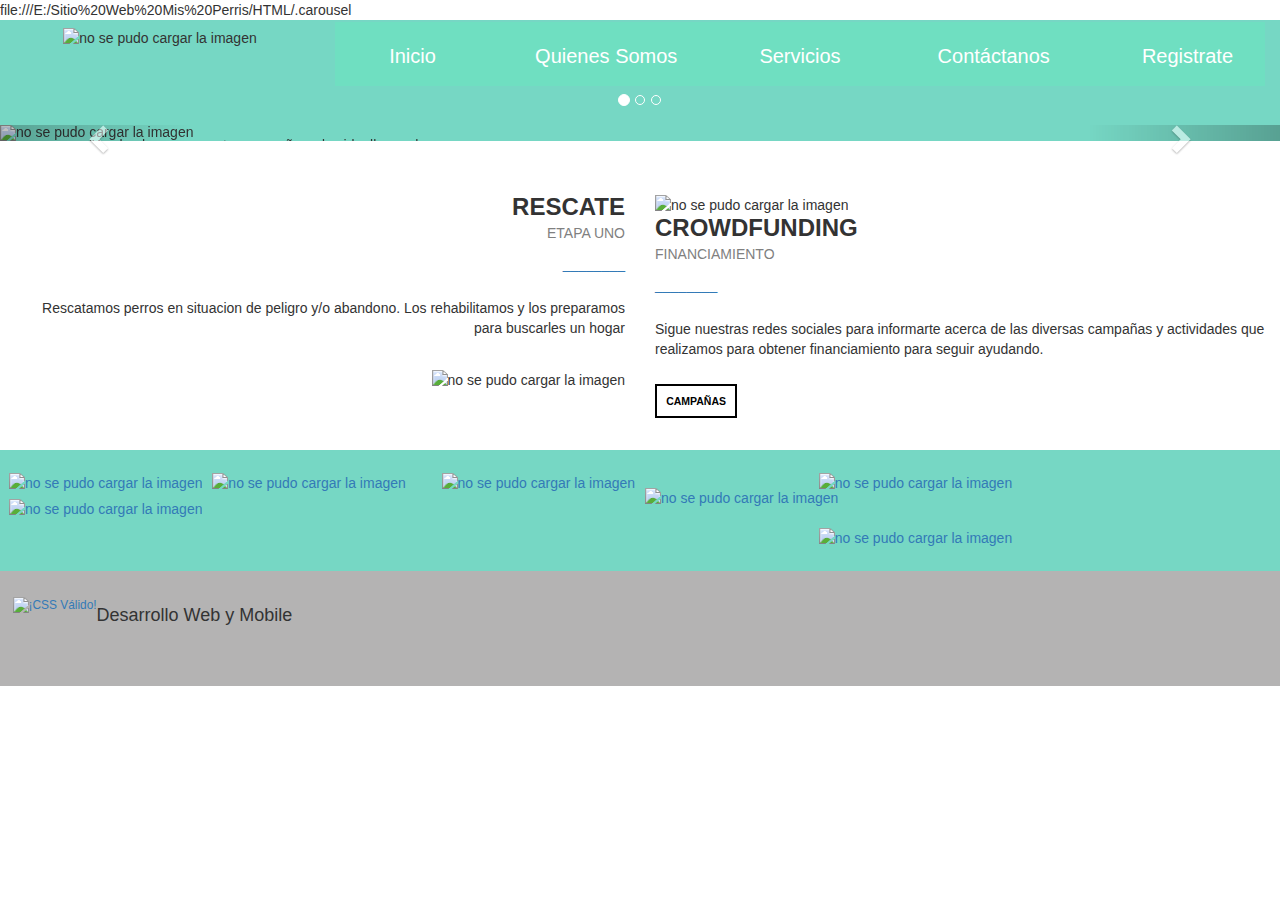
==== index.html @ 088af7e4 "HTML" ====
﻿<!DOCTYPE html>
<html lang="es">
<head>
	<title>Mis Perris</title>
	<meta charset="UTF-8">
	<meta name="viewport" content="width=device-width">
	<link rel="stylesheet" href="CSS/flexboxgrid.min.css">
	<link rel="stylesheet" type="text/css" href="CSS/index-estilo.css">
	<link rel="stylesheet" type="text/css" href="https://maxcdn.bootstrapcdn.com/bootstrap/3.3.4/css/bootstrap.min.css">
	<script src="https://cdnjs.cloudflare.com/ajax/libs/jquery/2.1.3/jquery.min.js"></script>
	<script src="https://maxcdn.bootstrapcdn.com/bootstrap/3.3.4/js/bootstrap.min.js"></script>
	<script src="JS/index-js.js"></script>
</head>file:///E:/Sitio%20Web%20Mis%20Perris/HTML/.carousel
<body>
   <div class="container" style="width:100%;">  
	<nav class="row">
		  <div class="col-xs-12 col-sm-6 col-md-3">
		   <img  src="imagenes/img/logo.png" id="logo" alt="no se pudo cargar la imagen"> 
		  </div>
		  <div class="col-xs-12 col-md-9">
		  <div class="col-xs-12 col-sm-2 menu">
			  <a href="index.html" style="color:white;">Inicio</a>
			  </div>
		  <div class="col-xs-12 col-sm-3 menu">Quienes Somos</div>
		  <div class="col-xs-12 col-sm-2 menu">Servicios</div>  
		  <div class="col-xs-12 col-sm-3 menu">Contáctanos</div>	
		  <div class="col-xs-12 col-sm-2 menu boton" >
		  <a href="formulario.html" style="color:white;" >Registrate</a>
		  </div>
		  </div>
    </nav>
	
	<header class="awSlider row" style="padding-top:3%;">
	 <div  class="carousel slide col-xs-12 col-sm-12" data-ride="carousel">
     <!-- Indicators -->
      <ol class="carousel-indicators">
       <li data-target=".carousel" data-slide-to="0" class="active"></li>
       <li data-target=".carousel" data-slide-to="1"></li>
       <li data-target=".carousel" data-slide-to="2"></li>
      </ol>
     <!-- Wrapper for slides -->
      <div class="carousel-inner" role="listbox">
       <div class="item active">
        <img src="imagenes/adoptados/Apolo.jpg" class="imgcarrusel" alt="no se pudo cargar la imagen">
        <div class="texto-encima" style="bottom:15%; left:7%;">"Apolo ahora es nuestro compañero de vida, llego a hacernos muy felices"</div>
       </div>
       <div class="item">
        <img src="imagenes/adoptados/Duque.jpg" class="imgcarrusel" alt="no se pudo cargar la imagen">
        <div class="texto-encima" style="top:10%; right:15%;" >"Duque es mi compañero de aventura, jamas se cansa siempre esta a mi lado"</div>
       </div>
       <div class="item">
        <img src="imagenes/adoptados/Tom.jpg" class="imgcarrusel" alt="no se pudo cargar la imagen">
        <div class="texto-encima" style="bottom:56%; left:9%;">"Nuestro pequeño Tom. Es muy lindo llegar a casa y ver como nuestro amiguito corre a saludarnos"</div>
       </div>
      </div>
    <!-- Controls -->
      <a class="left carousel-control" href=".carousel" role="button" data-slide="prev">
       <span class="glyphicon glyphicon-chevron-left" aria-hidden="true"></span>
       <span class="sr-only">Geri</span>
      </a>
      <a class="right carousel-control" href=".carousel" role="button" data-slide="next">
       <span class="glyphicon glyphicon-chevron-right" aria-hidden="true"></span>
       <span class="sr-only">İleri</span>
      </a>
	 </div>
	 </header>
	
	
	 <section class="row">
	  <article class="col-xs-12 col-lg-6 derecha">
	    <h3 class="subt"> RESCATE </h3>
		<h5 class="piesubt"> ETAPA UNO </h5>
		<a>________</a>
		<p id="textoi">
		Rescatamos perros en situacion de peligro y/o abandono. Los rehabilitamos 
		y los preparamos para buscarles un hogar
		<p>
	    <img src="imagenes/img/rescate.jpg" id="rescate" alt="no se pudo cargar la imagen">
	  </article>
	  <article class="col-xs-12 col-lg-6 izquierda" >
	    <img src="imagenes/img/crowfunding.jpg" id="comida" alt="no se pudo cargar la imagen"/>
		<h3 class="subt" > CROWDFUNDING </h3>
		<h5 class="piesubt"> FINANCIAMIENTO </h5>
		<a>________</a>
		<p id="textod"> 
		 Sigue nuestras redes sociales para informarte acerca de las diversas
		 campañas y actividades que realizamos para obtener financiamiento 
		 para seguir ayudando.
        </p>
		<a id="campaña">CAMPAÑAS</a>
      </article>
	  
		<!--Pop up -->
		<div class="modal" id="modal1">
			<div class="modal-dialog">
				<div class="modal-content">
					<div class="modal-header">
						<h1 class="modal-title" id="perriteName"></h1>
						<button class="close" type="button" data-dismiss="modal">x</button>
					</div>
					<div class="modal-body">
						<h3 id="breveResena"></h3>
						<div id="perrite"></div>
					</div>
				</div>
			</div>
		</div>
	  
	  <article id="galeria">
	     <div class="col-xs-4" style="padding:0px;">
		  <a href="#" data-toggle="modal" data-target="#modal1" class="modalUp">
				<img style="width:107%; height:38%; margin:3px;" src="imagenes/rescatados/Oso_tn.jpg" alt="no se pudo cargar la imagen"/>
		  </a>
		  <a href="#" data-toggle="modal" data-target="#modal1" class="modalUp">
				<img style="width:100%; height:28%; margin:3px;" src="imagenes/rescatados/Maya_tn.jpg" alt="no se pudo cargar la imagen"/>
		  </a>
		  <a href="#" data-toggle="modal" data-target="#modal1" class="modalUp">
			<img style="width:100%; height:27%; margin:3px;" src="imagenes/rescatados/Wifi_tn.jpg" alt="no se pudo cargar la imagen"/>
		  </a>
		 </div>
		 <div class="col-xs-4" style="padding:0px; text-align:center;">
		  <a href="#" data-toggle="modal" data-target="#modal1" class="modalUp">
			<img style="width:70%; height:60%; margin:3px; padding-bottom:7%; " src="imagenes/rescatados/Chocolate_tn.jpg" alt="no se pudo cargar la imagen"/>
		  </a>
		  <a href="#" data-toggle="modal" data-target="#modal1" class="modalUp">
			<img style="width:70%; height:40%; margin:3px;" src="imagenes/rescatados/Pexel_tn.jpg" alt="no se pudo cargar la imagen"/>
		  </a>
		 </div>
		 <div class="col-xs-4" style="padding:0px;">
		  <a href="#" data-toggle="modal" data-target="#modal1" class="modalUp">
					<img style="width:107%; height:70%; margin:3px; padding-bottom:7%;" align="right"src="imagenes/rescatados/Bigotes_tn.jpg" alt="no se pudo cargar la imagen"/>
		  </a>
		  <a href="#" data-toggle="modal" data-target="#modal1" class="modalUp">
					<img style="width:107%; height:28%; margin:3px;" src="imagenes/rescatados/Luna_tn.jpg" align="right" alt="no se pudo cargar la imagen"/>
		  </a>
		 </div>
	  </article>
	 </section>
	
	<footer class="row">
	<p>
	    <a href="http://jigsaw.w3.org/css-validator/check/referer" style="float:right;">
        	<img style="border:0;width:88px;height:31px;"
            src="http://jigsaw.w3.org/css-validator/images/vcss"
            alt="¡CSS Válido!" />
   	    </a>
	</p>	
	 <h4> Desarrollo Web y Mobile</h4>
	
	</footer>
   </div>
</body>		
</html>
---- CSS/flexboxgrid.min.css ----
.container-fluid{margin-right:auto;margin-left:auto;padding-right:2rem;padding-left:2rem}.row{box-sizing:border-box;display:-ms-flexbox;display:-webkit-box;display:flex;-ms-flex:0 1 auto;-webkit-box-flex:0;flex:0 1 auto;-ms-flex-direction:row;-webkit-box-orient:horizontal;-webkit-box-direction:normal;flex-direction:row;-ms-flex-wrap:wrap;flex-wrap:wrap;margin-right:-1rem;margin-left:-1rem}.row.reverse{-ms-flex-direction:row-reverse;-webkit-box-orient:horizontal;-webkit-box-direction:reverse;flex-direction:row-reverse}.col.reverse{-ms-flex-direction:column-reverse;-webkit-box-orient:vertical;-webkit-box-direction:reverse;flex-direction:column-reverse}.col-xs,.col-xs-1,.col-xs-10,.col-xs-11,.col-xs-12,.col-xs-2,.col-xs-3,.col-xs-4,.col-xs-5,.col-xs-6,.col-xs-7,.col-xs-8,.col-xs-9{box-sizing:border-box;-ms-flex:0 0 auto;-webkit-box-flex:0;flex:0 0 auto;padding-right:1rem;padding-left:1rem}.col-xs{-webkit-flex-grow:1;-ms-flex-positive:1;-webkit-box-flex:1;flex-grow:1;-ms-flex-preferred-size:0;flex-basis:0;max-width:100%}.col-xs-1{-ms-flex-preferred-size:8.333%;flex-basis:8.333%;max-width:8.333%}.col-xs-2{-ms-flex-preferred-size:16.667%;flex-basis:16.667%;max-width:16.667%}.col-xs-3{-ms-flex-preferred-size:25%;flex-basis:25%;max-width:25%}.col-xs-4{-ms-flex-preferred-size:33.333%;flex-basis:33.333%;max-width:33.333%}.col-xs-5{-ms-flex-preferred-size:41.667%;flex-basis:41.667%;max-width:41.667%}.col-xs-6{-ms-flex-preferred-size:50%;flex-basis:50%;max-width:50%}.col-xs-7{-ms-flex-preferred-size:58.333%;flex-basis:58.333%;max-width:58.333%}.col-xs-8{-ms-flex-preferred-size:66.667%;flex-basis:66.667%;max-width:66.667%}.col-xs-9{-ms-flex-preferred-size:75%;flex-basis:75%;max-width:75%}.col-xs-10{-ms-flex-preferred-size:83.333%;flex-basis:83.333%;max-width:83.333%}.col-xs-11{-ms-flex-preferred-size:91.667%;flex-basis:91.667%;max-width:91.667%}.col-xs-12{-ms-flex-preferred-size:100%;flex-basis:100%;max-width:100%}.col-xs-offset-1{margin-left:8.333%}.col-xs-offset-2{margin-left:16.667%}.col-xs-offset-3{margin-left:25%}.col-xs-offset-4{margin-left:33.333%}.col-xs-offset-5{margin-left:41.667%}.col-xs-offset-6{margin-left:50%}.col-xs-offset-7{margin-left:58.333%}.col-xs-offset-8{margin-left:66.667%}.col-xs-offset-9{margin-left:75%}.col-xs-offset-10{margin-left:83.333%}.col-xs-offset-11{margin-left:91.667%}.start-xs{-ms-flex-pack:start;-webkit-box-pack:start;justify-content:flex-start;text-align:start}.center-xs{-ms-flex-pack:center;-webkit-box-pack:center;justify-content:center;text-align:center}.end-xs{-ms-flex-pack:end;-webkit-box-pack:end;justify-content:flex-end;text-align:end}.top-xs{-ms-flex-align:start;-webkit-box-align:start;align-items:flex-start}.middle-xs{-ms-flex-align:center;-webkit-box-align:center;align-items:center}.bottom-xs{-ms-flex-align:end;-webkit-box-align:end;align-items:flex-end}.around-xs{-ms-flex-pack:distribute;justify-content:space-around}.between-xs{-ms-flex-pack:justify;-webkit-box-pack:justify;justify-content:space-between}.first-xs{-ms-flex-order:-1;-webkit-box-ordinal-group:0;order:-1}.last-xs{-ms-flex-order:1;-webkit-box-ordinal-group:2;order:1}@media only screen and (min-width:48em){.container{width:46rem}.col-sm,.col-sm-1,.col-sm-10,.col-sm-11,.col-sm-12,.col-sm-2,.col-sm-3,.col-sm-4,.col-sm-5,.col-sm-6,.col-sm-7,.col-sm-8,.col-sm-9{box-sizing:border-box;-ms-flex:0 0 auto;-webkit-box-flex:0;flex:0 0 auto;padding-right:1rem;padding-left:1rem}.col-sm{-webkit-flex-grow:1;-ms-flex-positive:1;-webkit-box-flex:1;flex-grow:1;-ms-flex-preferred-size:0;flex-basis:0;max-width:100%}.col-sm-1{-ms-flex-preferred-size:8.333%;flex-basis:8.333%;max-width:8.333%}.col-sm-2{-ms-flex-preferred-size:16.667%;flex-basis:16.667%;max-width:16.667%}.col-sm-3{-ms-flex-preferred-size:25%;flex-basis:25%;max-width:25%}.col-sm-4{-ms-flex-preferred-size:33.333%;flex-basis:33.333%;max-width:33.333%}.col-sm-5{-ms-flex-preferred-size:41.667%;flex-basis:41.667%;max-width:41.667%}.col-sm-6{-ms-flex-preferred-size:50%;flex-basis:50%;max-width:50%}.col-sm-7{-ms-flex-preferred-size:58.333%;flex-basis:58.333%;max-width:58.333%}.col-sm-8{-ms-flex-preferred-size:66.667%;flex-basis:66.667%;max-width:66.667%}.col-sm-9{-ms-flex-preferred-size:75%;flex-basis:75%;max-width:75%}.col-sm-10{-ms-flex-preferred-size:83.333%;flex-basis:83.333%;max-width:83.333%}.col-sm-11{-ms-flex-preferred-size:91.667%;flex-basis:91.667%;max-width:91.667%}.col-sm-12{-ms-flex-preferred-size:100%;flex-basis:100%;max-width:100%}.col-sm-offset-1{margin-left:8.333%}.col-sm-offset-2{margin-left:16.667%}.col-sm-offset-3{margin-left:25%}.col-sm-offset-4{margin-left:33.333%}.col-sm-offset-5{margin-left:41.667%}.col-sm-offset-6{margin-left:50%}.col-sm-offset-7{margin-left:58.333%}.col-sm-offset-8{margin-left:66.667%}.col-sm-offset-9{margin-left:75%}.col-sm-offset-10{margin-left:83.333%}.col-sm-offset-11{margin-left:91.667%}.start-sm{-ms-flex-pack:start;-webkit-box-pack:start;justify-content:flex-start;text-align:start}.center-sm{-ms-flex-pack:center;-webkit-box-pack:center;justify-content:center;text-align:center}.end-sm{-ms-flex-pack:end;-webkit-box-pack:end;justify-content:flex-end;text-align:end}.top-sm{-ms-flex-align:start;-webkit-box-align:start;align-items:flex-start}.middle-sm{-ms-flex-align:center;-webkit-box-align:center;align-items:center}.bottom-sm{-ms-flex-align:end;-webkit-box-align:end;align-items:flex-end}.around-sm{-ms-flex-pack:distribute;justify-content:space-around}.between-sm{-ms-flex-pack:justify;-webkit-box-pack:justify;justify-content:space-between}.first-sm{-ms-flex-order:-1;-webkit-box-ordinal-group:0;order:-1}.last-sm{-ms-flex-order:1;-webkit-box-ordinal-group:2;order:1}}@media only screen and (min-width:62em){.container{width:61rem}.col-md,.col-md-1,.col-md-10,.col-md-11,.col-md-12,.col-md-2,.col-md-3,.col-md-4,.col-md-5,.col-md-6,.col-md-7,.col-md-8,.col-md-9{box-sizing:border-box;-ms-flex:0 0 auto;-webkit-box-flex:0;flex:0 0 auto;padding-right:1rem;padding-left:1rem}.col-md{-webkit-flex-grow:1;-ms-flex-positive:1;-webkit-box-flex:1;flex-grow:1;-ms-flex-preferred-size:0;flex-basis:0;max-width:100%}.col-md-1{-ms-flex-preferred-size:8.333%;flex-basis:8.333%;max-width:8.333%}.col-md-2{-ms-flex-preferred-size:16.667%;flex-basis:16.667%;max-width:16.667%}.col-md-3{-ms-flex-preferred-size:25%;flex-basis:25%;max-width:25%}.col-md-4{-ms-flex-preferred-size:33.333%;flex-basis:33.333%;max-width:33.333%}.col-md-5{-ms-flex-preferred-size:41.667%;flex-basis:41.667%;max-width:41.667%}.col-md-6{-ms-flex-preferred-size:50%;flex-basis:50%;max-width:50%}.col-md-7{-ms-flex-preferred-size:58.333%;flex-basis:58.333%;max-width:58.333%}.col-md-8{-ms-flex-preferred-size:66.667%;flex-basis:66.667%;max-width:66.667%}.col-md-9{-ms-flex-preferred-size:75%;flex-basis:75%;max-width:75%}.col-md-10{-ms-flex-preferred-size:83.333%;flex-basis:83.333%;max-width:83.333%}.col-md-11{-ms-flex-preferred-size:91.667%;flex-basis:91.667%;max-width:91.667%}.col-md-12{-ms-flex-preferred-size:100%;flex-basis:100%;max-width:100%}.col-md-offset-1{margin-left:8.333%}.col-md-offset-2{margin-left:16.667%}.col-md-offset-3{margin-left:25%}.col-md-offset-4{margin-left:33.333%}.col-md-offset-5{margin-left:41.667%}.col-md-offset-6{margin-left:50%}.col-md-offset-7{margin-left:58.333%}.col-md-offset-8{margin-left:66.667%}.col-md-offset-9{margin-left:75%}.col-md-offset-10{margin-left:83.333%}.col-md-offset-11{margin-left:91.667%}.start-md{-ms-flex-pack:start;-webkit-box-pack:start;justify-content:flex-start;text-align:start}.center-md{-ms-flex-pack:center;-webkit-box-pack:center;justify-content:center;text-align:center}.end-md{-ms-flex-pack:end;-webkit-box-pack:end;justify-content:flex-end;text-align:end}.top-md{-ms-flex-align:start;-webkit-box-align:start;align-items:flex-start}.middle-md{-ms-flex-align:center;-webkit-box-align:center;align-items:center}.bottom-md{-ms-flex-align:end;-webkit-box-align:end;align-items:flex-end}.around-md{-ms-flex-pack:distribute;justify-content:space-around}.between-md{-ms-flex-pack:justify;-webkit-box-pack:justify;justify-content:space-between}.first-md{-ms-flex-order:-1;-webkit-box-ordinal-group:0;order:-1}.last-md{-ms-flex-order:1;-webkit-box-ordinal-group:2;order:1}}@media only screen and (min-width:75em){.container{width:71rem}.col-lg,.col-lg-1,.col-lg-10,.col-lg-11,.col-lg-12,.col-lg-2,.col-lg-3,.col-lg-4,.col-lg-5,.col-lg-6,.col-lg-7,.col-lg-8,.col-lg-9{box-sizing:border-box;-ms-flex:0 0 auto;-webkit-box-flex:0;flex:0 0 auto;padding-right:1rem;padding-left:1rem}.col-lg{-webkit-flex-grow:1;-ms-flex-positive:1;-webkit-box-flex:1;flex-grow:1;-ms-flex-preferred-size:0;flex-basis:0;max-width:100%}.col-lg-1{-ms-flex-preferred-size:8.333%;flex-basis:8.333%;max-width:8.333%}.col-lg-2{-ms-flex-preferred-size:16.667%;flex-basis:16.667%;max-width:16.667%}.col-lg-3{-ms-flex-preferred-size:25%;flex-basis:25%;max-width:25%}.col-lg-4{-ms-flex-preferred-size:33.333%;flex-basis:33.333%;max-width:33.333%}.col-lg-5{-ms-flex-preferred-size:41.667%;flex-basis:41.667%;max-width:41.667%}.col-lg-6{-ms-flex-preferred-size:50%;flex-basis:50%;max-width:50%}.col-lg-7{-ms-flex-preferred-size:58.333%;flex-basis:58.333%;max-width:58.333%}.col-lg-8{-ms-flex-preferred-size:66.667%;flex-basis:66.667%;max-width:66.667%}.col-lg-9{-ms-flex-preferred-size:75%;flex-basis:75%;max-width:75%}.col-lg-10{-ms-flex-preferred-size:83.333%;flex-basis:83.333%;max-width:83.333%}.col-lg-11{-ms-flex-preferred-size:91.667%;flex-basis:91.667%;max-width:91.667%}.col-lg-12{-ms-flex-preferred-size:100%;flex-basis:100%;max-width:100%}.col-lg-offset-1{margin-left:8.333%}.col-lg-offset-2{margin-left:16.667%}.col-lg-offset-3{margin-left:25%}.col-lg-offset-4{margin-left:33.333%}.col-lg-offset-5{margin-left:41.667%}.col-lg-offset-6{margin-left:50%}.col-lg-offset-7{margin-left:58.333%}.col-lg-offset-8{margin-left:66.667%}.col-lg-offset-9{margin-left:75%}.col-lg-offset-10{margin-left:83.333%}.col-lg-offset-11{margin-left:91.667%}.start-lg{-ms-flex-pack:start;-webkit-box-pack:start;justify-content:flex-start;text-align:start}.center-lg{-ms-flex-pack:center;-webkit-box-pack:center;justify-content:center;text-align:center}.end-lg{-ms-flex-pack:end;-webkit-box-pack:end;justify-content:flex-end;text-align:end}.top-lg{-ms-flex-align:start;-webkit-box-align:start;align-items:flex-start}.middle-lg{-ms-flex-align:center;-webkit-box-align:center;align-items:center}.bottom-lg{-ms-flex-align:end;-webkit-box-align:end;align-items:flex-end}.around-lg{-ms-flex-pack:distribute;justify-content:space-around}.between-lg{-ms-flex-pack:justify;-webkit-box-pack:justify;justify-content:space-between}.first-lg{-ms-flex-order:-1;-webkit-box-ordinal-group:0;order:-1}.last-lg{-ms-flex-order:1;-webkit-box-ordinal-group:2;order:1}}
---- CSS/index-estilo.css ----
﻿body{
	font-family: arial;
}

/*----------------------------------Navegador-------------------------------*/
nav {
	/*ubicar menu a la derecha*/
	background-color:#76D7C4;
	text-align:center;
}

#logo{
	padding-top:8px;
	padding-bottom:8px;
    width:90%;	
}

.menu {
	background-color:#6FDFC1;
	color: white;
	font-size: 20px;
	padding-top:20px;
	padding-bottom:15px;
	margin-top:2px;
	margin-bottom:2px;
}
/*----------------------------------Encabezado-------------------------------*/
header{
	background-color: #76D7C4;
}

header.awSlider .carousel{
  display:table;
  padding:0px;
  height:70%;
}

header.awSlider{
  position:relative;
  -webkit-touch-callout: none;
  -webkit-user-select: none;
  -khtml-user-select: none;
  -moz-user-select: none;
  -ms-user-select: none;
  user-select: none;
  
}

header.awSlider:hover > img{
  opacity:1;
}

header.awSlider img{
   pointer-events: none;
   
}

header.awSlider > img{
  position:absolute;
  z-index:1;
  transition:all .3s;
  filter: blur(1.8vw);
  -webkit-filter: blur(2vw);
  -moz-filter: blur(2vw); 
  -o-filter: blur(2vw); 
  -ms-filter: blur(2vw);
  transform: scale(1.1);
  opacity:.5;
}
.imgcarrusel {
  width: 100%; 
  height: 100%;
}

 
.texto-encima{
    position: absolute;
	width:30%;
	height:20%;
}
.centrado{
    position: absolute;
    top: 50%;
    left: 50%;
    transform: translate(-50%, -50%);
}

/*----------------------------------Seccion-------------------------------*/
section{
	margin-top:3%;
}

.derecha{
    text-align:right;	
	padding-right:20px;
	padding-bottom:40px;
	padding-top:15px;
}

#rescate{
	width:60%;

}

.izquierda{
	text-align:left;
	padding-left:20px;
	padding-bottom:40px;
	padding-top:15px;
}



#comida{
	width:60%;
	
}

#textoi{
	font-size: 100%;
	margin-bottom:5%;
	margin-top:4%;
}

#textod{
	font-size: 100%;
	margin-bottom:5%;
	margin-top:4%;
}

.subt{
	margin:0;
	font-weight:bold;
}

.piesubt{
	margin-top:1%;
	margin-bottom:2%;
	color:grey;
}

#campaña{
	border:black 2px solid;
	font-size: 75%;
	font-weight: bold;
	padding: 1.5%;
	margin-top:50%;
	color:black;
}
#galeria{
	padding:20px 6px;
	background-color: #76D7C4;
	height:100%;
        width:100%;
}

/*----------------------------------Footer-------------------------------*/
footer{
	background-color:#B4B3B3;
	padding-top:2%;
	padding-left:1%;
	padding-bottom:4%;
	font-size: 85%;
}
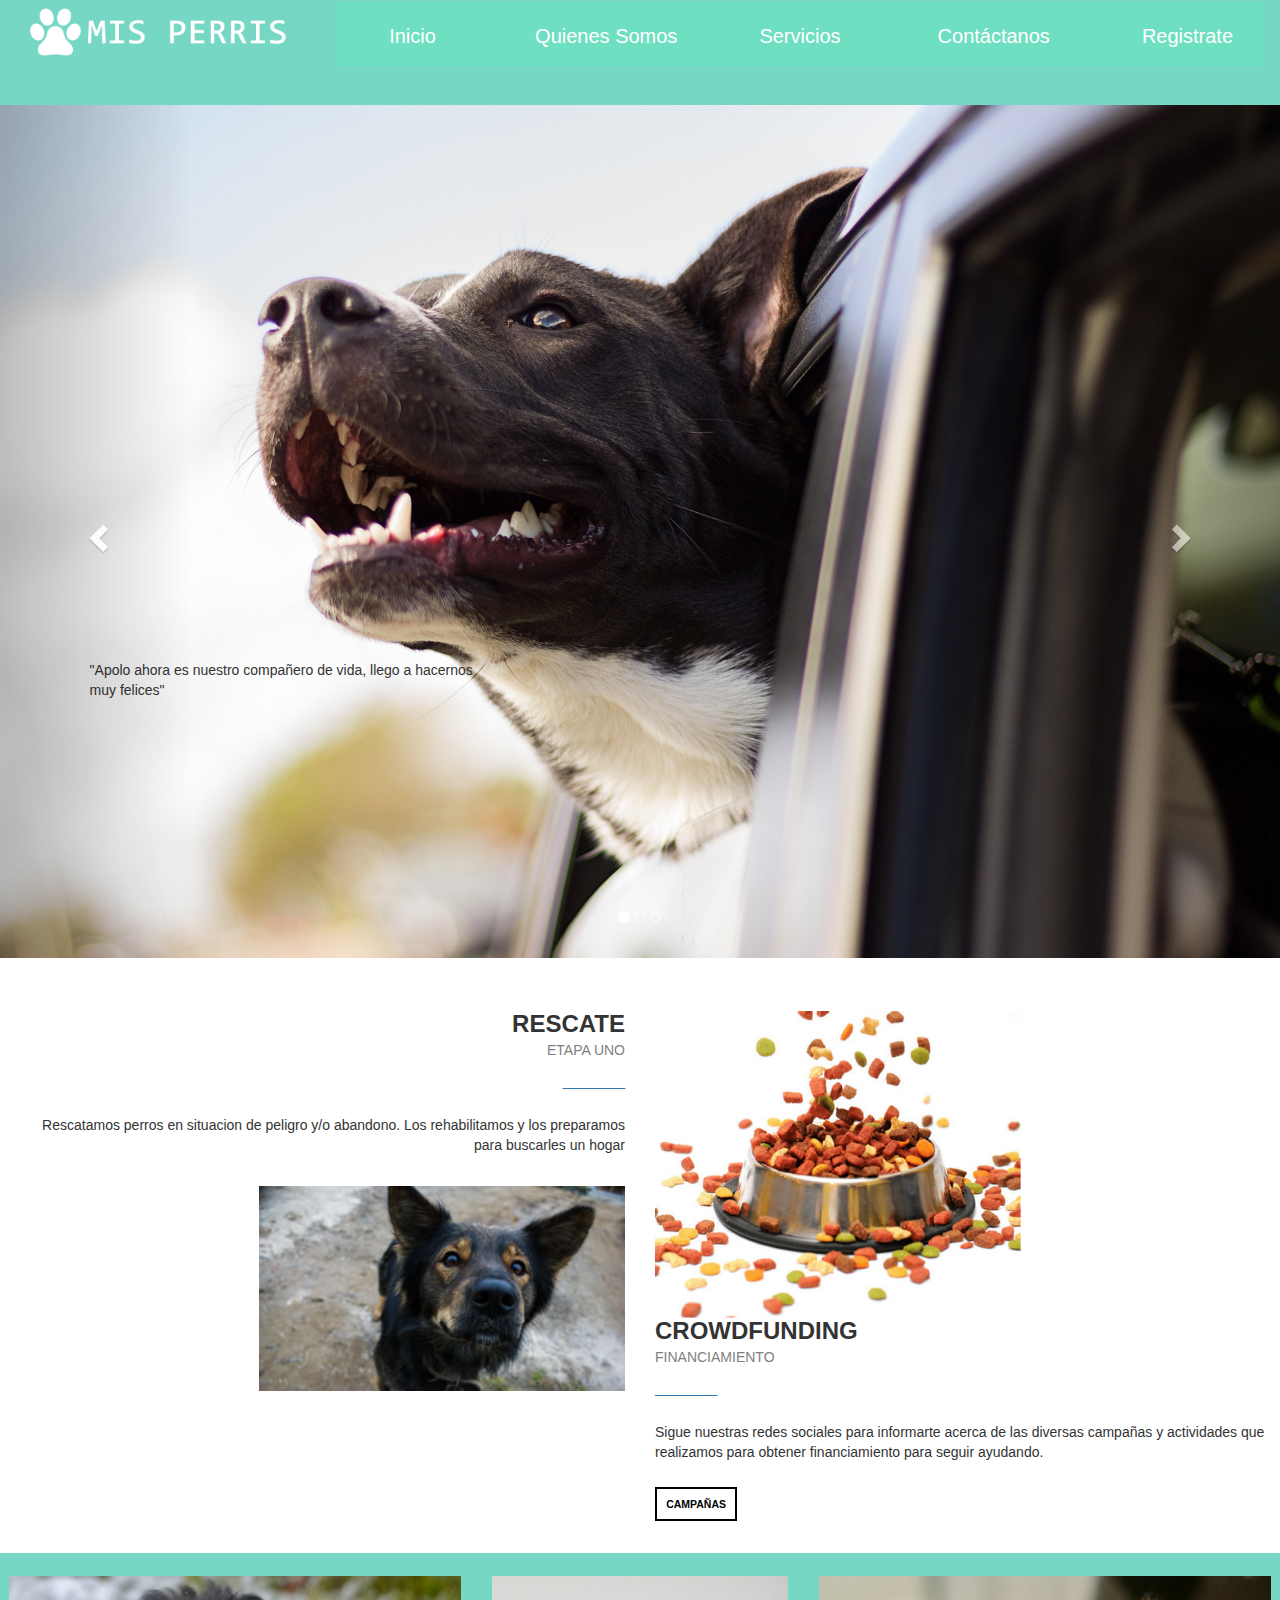
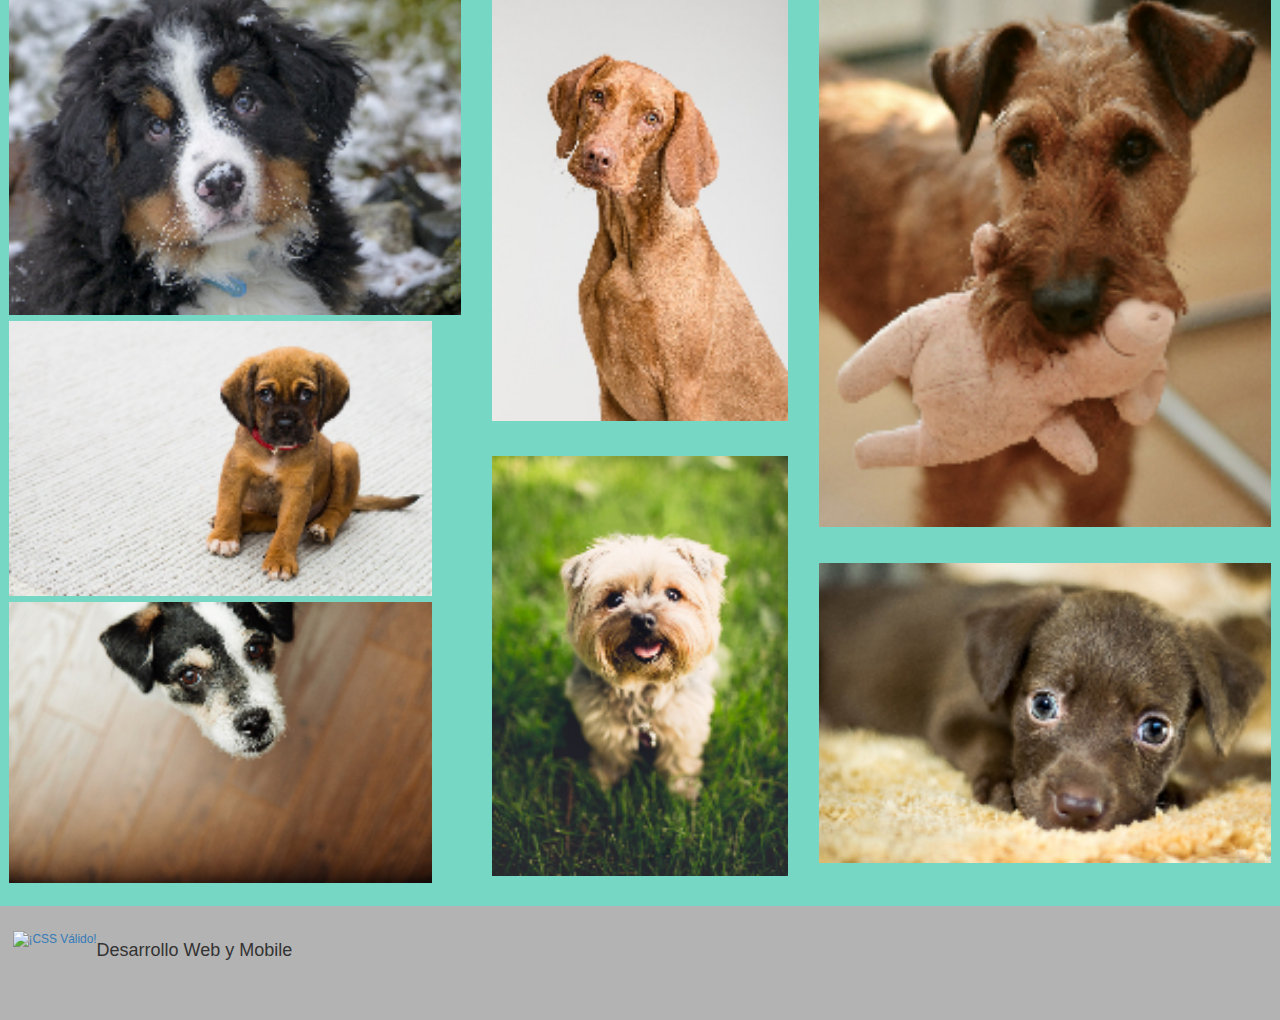
==== commit 9bd62564: "Update index.html" ====
--- a/index.html
+++ b/index.html
@@ -10,7 +10,7 @@
 	<script src="https://cdnjs.cloudflare.com/ajax/libs/jquery/2.1.3/jquery.min.js"></script>
 	<script src="https://maxcdn.bootstrapcdn.com/bootstrap/3.3.4/js/bootstrap.min.js"></script>
 	<script src="JS/index-js.js"></script>
-</head>file:///E:/Sitio%20Web%20Mis%20Perris/HTML/.carousel
+</head>
 <body>
    <div class="container" style="width:100%;">  
 	<nav class="row">
@@ -150,4 +150,4 @@
 	</footer>
    </div>
 </body>		
-</html>+</html>
